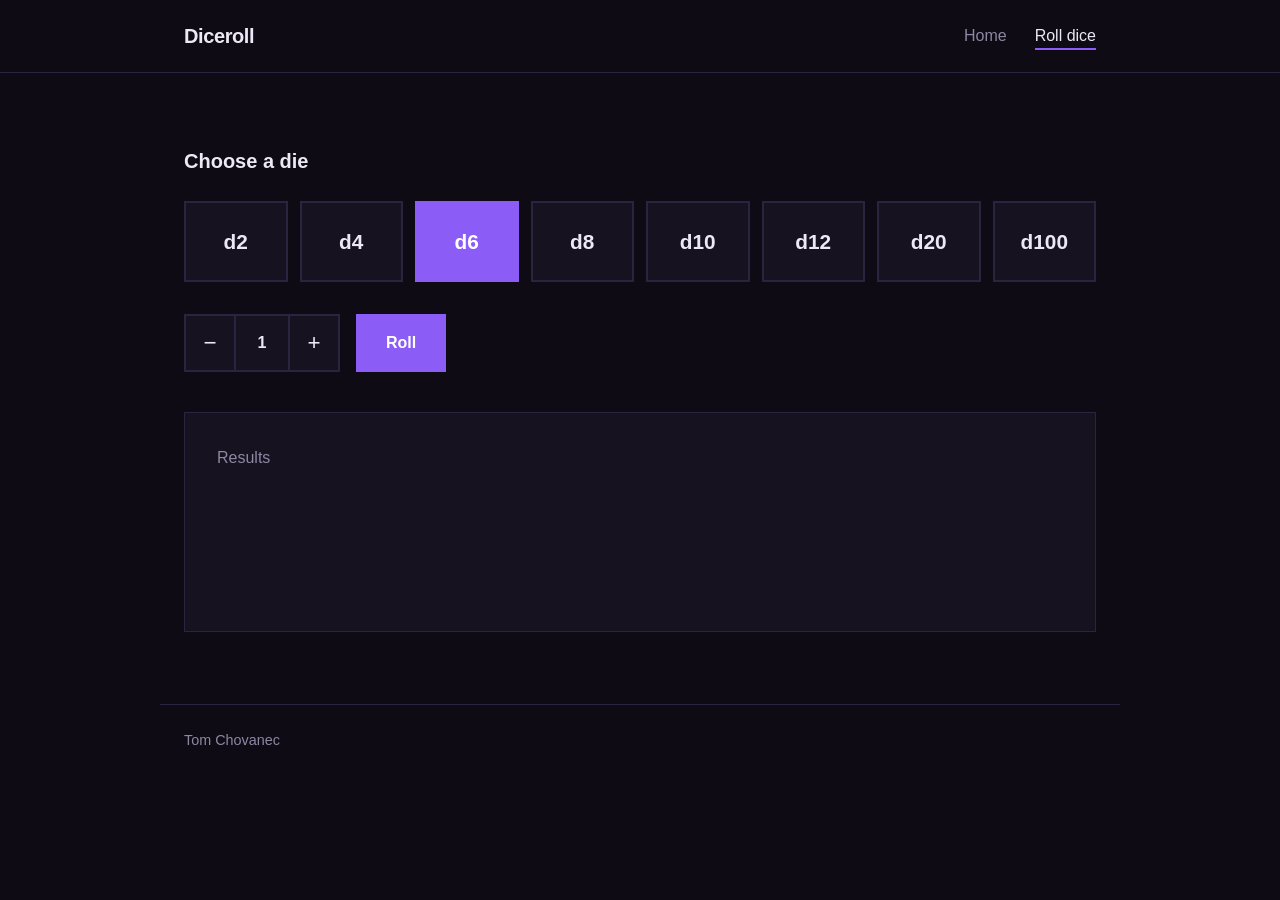
==== dice.html @ 49252532 "Add files via upload" ====
<!doctype html>
<html lang="en">
  <head>
    <meta charset="UTF-8" />
    <meta name="viewport" content="width=device-width, initial-scale=1" />
    <title>Dice – Diceroll</title>
    <link rel="stylesheet" href="style.css" />
  </head>
  <body>
    <header>
      <nav>
        <a class="logo" href="index.html">Diceroll</a>
        <ul>
          <li><a class="link" href="index.html">Home</a></li>
          <li><a class="link active" href="dice.html">Roll dice</a></li>
        </ul>
      </nav>
    </header>

    <main>
      <h2>Choose a die</h2>
      <div class="dice-picker" id="picker"></div>

      <div class="controls">
        <div class="count">
          <button type="button" id="minus">−</button>
          <output id="count">1</output>
          <button type="button" id="plus">+</button>
        </div>
        <button type="button" class="btn" id="roll">Roll</button>
      </div>

      <section class="result" id="result">
        <p class="empty">Results</p>
      </section>
    </main>

    <footer>Tom Chovanec</footer>

    <script>
      const SIDES = [2, 4, 6, 8, 10, 12, 20, 100];
      const MAX_DICE = 10;

      let sides = 6;
      let count = 1;

      const picker = document.getElementById("picker");
      const countEl = document.getElementById("count");
      const resultEl = document.getElementById("result");

      SIDES.forEach((n) => {
        const b = document.createElement("button");
        b.type = "button";
        b.className = "die";
        b.textContent = "d" + n;
        b.setAttribute("pressed", n === sides);
        b.addEventListener("click", () => {
          sides = n;
          picker
            .querySelectorAll(".die")
            .forEach((d) => d.setAttribute("pressed", d === b));
        });
        picker.appendChild(b);
      });

      function setCount(n) {
        count = Math.min(MAX_DICE, Math.max(1, n));
        countEl.textContent = count;
      }
      document
        .getElementById("minus")
        .addEventListener("click", () => setCount(count - 1));
      document
        .getElementById("plus")
        .addEventListener("click", () => setCount(count + 1));

      function showResult(rolls) {
        const total = rolls.reduce((a, b) => a + b, 0);
        resultEl.innerHTML = "";
        const t = document.createElement("div");
        t.className = "total";
        t.textContent = total;
        resultEl.appendChild(t);
        if (rolls.length > 1) {
          const r = document.createElement("div");
          r.className = "rolls";
          rolls.forEach((v) => {
            const s = document.createElement("span");
            s.textContent = v;
            r.appendChild(s);
          });
          resultEl.appendChild(r);
        }
        return total;
      }

      document.getElementById("roll").addEventListener("click", () => {
        const rolls = Array.from({ length: count }, () =>
          Math.floor(Math.random() * sides),
        );
        const total = showResult(rolls);
      });
    </script>
  </body>
</html>
---- style.css ----
:root {
  --bg: #0e0b14;
  --surface: #17121f;
  --line: #2c2340;
  --violet: #8b5cf6;
  --violet-dark: #6d3fe0;
  --text: #ece8f5;
  --muted: #8f86a3;
}

* {
  box-sizing: border-box;
  margin: 0;
  padding: 0;
  border-radius: 0;
}

body {
  background: var(--bg);
  color: var(--text);
  font-family: "Helvetica Neue", Arial, sans-serif;
  line-height: 1.6;
  min-height: 100vh;
}

a {
  color: inherit;
}
:focus-visible {
  outline: 2px solid var(--violet);
  outline-offset: 3px;
}

header {
  border-bottom: 1px solid var(--line);
}
nav {
  max-width: 960px;
  margin: 0 auto;
  padding: 20px 24px;
  display: flex;
  justify-content: space-between;
  align-items: center;
}
.logo {
  font-weight: 700;
  font-size: 1.25rem;
  text-decoration: none;
  letter-spacing: -0.02em;
}
.logo span {
  color: var(--violet);
}
nav ul {
  list-style: none;
  display: flex;
  gap: 28px;
}
nav a.link {
  text-decoration: none;
  color: var(--muted);
  padding-bottom: 4px;
  border-bottom: 2px solid transparent;
}
nav a.link:hover {
  color: var(--text);
}
nav a.link.active {
  color: var(--text);
  border-color: var(--violet);
}

main {
  max-width: 960px;
  margin: 0 auto;
  padding: 72px 24px;
}

h1 {
  font-size: clamp(2.6rem, 8vw, 5.5rem);
  line-height: 1;
  letter-spacing: -0.04em;
  font-weight: 800;
  max-width: 12ch;
}
h2 {
  font-size: 1.25rem;
  margin-bottom: 12px;
}
p.lead {
  color: var(--muted);
  font-size: 1.2rem;
  max-width: 52ch;
  margin: 28px 0 40px;
}

.btn {
  display: inline-block;
  background: var(--violet);
  color: #fff;
  border: 2px solid var(--violet);
  padding: 14px 28px;
  font: inherit;
  font-weight: 600;
  text-decoration: none;
  cursor: pointer;
}
.btn:hover {
  background: var(--violet-dark);
  border-color: var(--violet-dark);
}
.btn.ghost {
  background: transparent;
  color: var(--text);
  border-color: var(--line);
}
.btn.ghost:hover {
  border-color: var(--violet);
}

.features {
  display: grid;
  grid-template-columns: repeat(auto-fit, minmax(240px, 1fr));
  gap: 0;
  margin-top: 80px;
  border: 1px solid var(--line);
}
.features div {
  padding: 28px;
  border-right: 1px solid var(--line);
}
.features div:last-child {
  border-right: none;
}
.features p {
  color: var(--muted);
}

.dice-picker {
  display: grid;
  grid-template-columns: repeat(auto-fit, minmax(90px, 1fr));
  gap: 12px;
  margin: 24px 0 32px;
}
.die {
  background: var(--surface);
  color: var(--text);
  border: 2px solid var(--line);
  padding: 22px 0;
  font: inherit;
  font-size: 1.3rem;
  font-weight: 700;
  cursor: pointer;
}
.die:hover {
  border-color: var(--violet);
}
.die[pressed="true"] {
  background: var(--violet);
  border-color: var(--violet);
  color: #fff;
}

.controls {
  display: flex;
  flex-wrap: wrap;
  gap: 16px;
  align-items: stretch;
}
.count {
  display: flex;
  border: 2px solid var(--line);
  background: var(--surface);
}
.count button {
  background: none;
  border: none;
  color: var(--text);
  width: 48px;
  font-size: 1.4rem;
  cursor: pointer;
}
.count button:hover {
  color: var(--violet);
}
.count output {
  min-width: 56px;
  display: grid;
  place-items: center;
  font-weight: 700;
  border-left: 2px solid var(--line);
  border-right: 2px solid var(--line);
}

.result {
  margin-top: 40px;
  border: 1px solid var(--line);
  background: var(--surface);
  padding: 32px;
  min-height: 220px;
}
.total {
  font-size: clamp(4rem, 14vw, 8rem);
  font-weight: 800;
  line-height: 1;
  letter-spacing: -0.04em;
  color: var(--violet);
}
.rolls {
  display: flex;
  flex-wrap: wrap;
  gap: 8px;
  margin-top: 20px;
}
.rolls span {
  border: 1px solid var(--violet);
  min-width: 44px;
  padding: 6px 10px;
  text-align: center;
  font-weight: 600;
}
.empty {
  color: var(--muted);
}
.result.rolling .total {
  opacity: 0.4;
}

footer {
  max-width: 960px;
  margin: 0 auto;
  padding: 24px;
  border-top: 1px solid var(--line);
  color: var(--muted);
  font-size: 0.9rem;
}

@media (max-width: 600px) {
  main {
    padding: 48px 20px;
  }
  .features div {
    border-right: none;
    border-bottom: 1px solid var(--line);
  }
  .features div:last-child {
    border-bottom: none;
  }
}
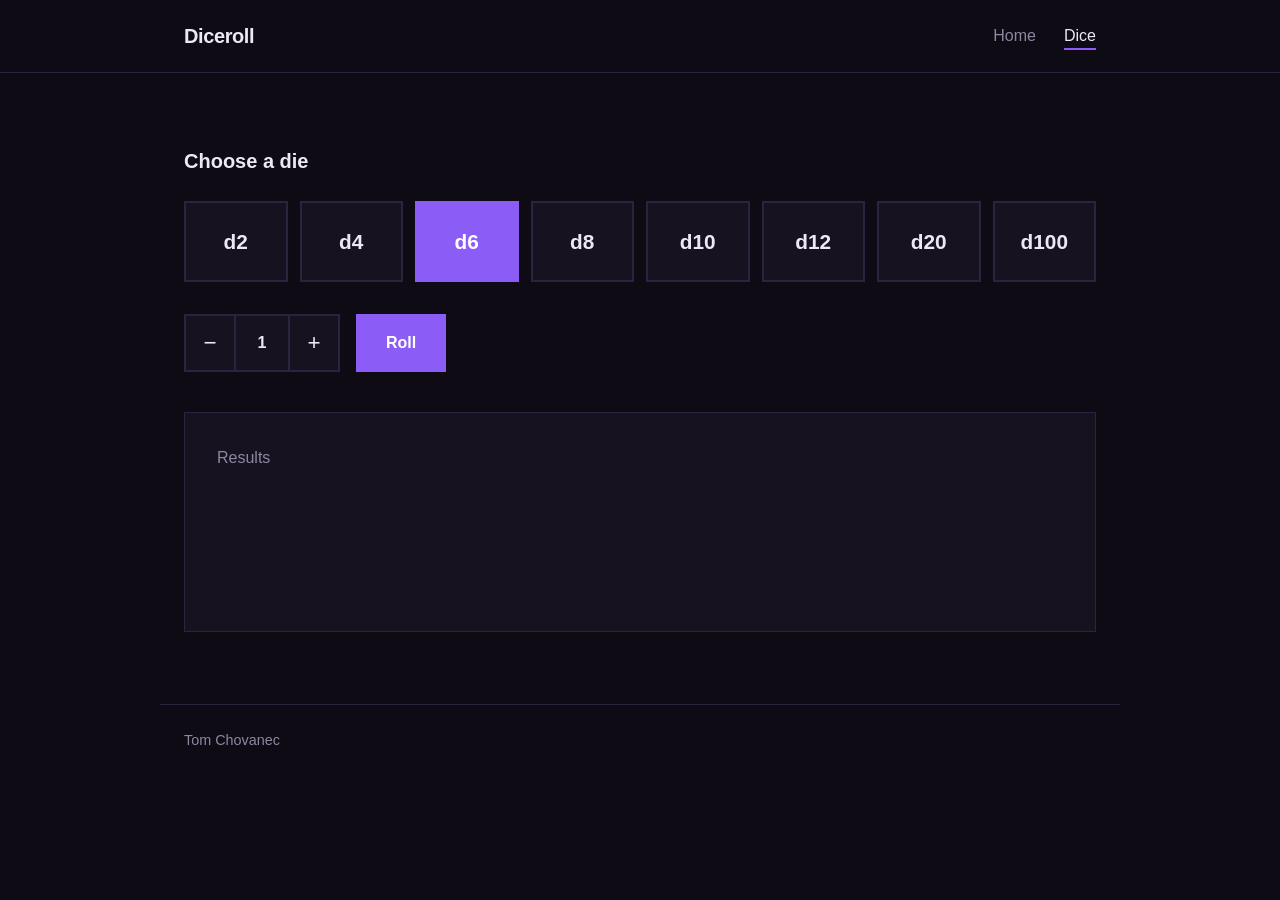
==== commit 369bf11a: "fixes" ====
--- a/dice.html
+++ b/dice.html
@@ -4,6 +4,10 @@
     <meta charset="UTF-8" />
     <meta name="viewport" content="width=device-width, initial-scale=1" />
     <title>Dice – Diceroll</title>
+    <meta
+      name="description"
+      content="Roll up to 10 dice at once. Pick a d2, d4, d6, d8, d10, d12, d20 or d100 and get each result plus the total."
+    />
     <link rel="stylesheet" href="style.css" />
   </head>
   <body>
@@ -12,7 +16,7 @@
         <a class="logo" href="index.html">Diceroll</a>
         <ul>
           <li><a class="link" href="index.html">Home</a></li>
-          <li><a class="link active" href="dice.html">Roll dice</a></li>
+          <li><a class="link active" href="dice.html">Dice</a></li>
         </ul>
       </nav>
     </header>
@@ -53,12 +57,12 @@
         b.type = "button";
         b.className = "die";
         b.textContent = "d" + n;
-        b.setAttribute("pressed", n === sides);
+        b.setAttribute("aria-pressed", n === sides);
         b.addEventListener("click", () => {
           sides = n;
           picker
             .querySelectorAll(".die")
-            .forEach((d) => d.setAttribute("pressed", d === b));
+            .forEach((d) => d.setAttribute("aria-pressed", d === b));
         });
         picker.appendChild(b);
       });
@@ -95,10 +99,11 @@
       }
 
       document.getElementById("roll").addEventListener("click", () => {
-        const rolls = Array.from({ length: count }, () =>
-          Math.floor(Math.random() * sides),
+        const rolls = Array.from(
+          { length: count },
+          () => Math.floor(Math.random() * sides) + 1,
         );
-        const total = showResult(rolls);
+        showResult(rolls);
       });
     </script>
   </body>
--- a/style.css
+++ b/style.css
@@ -47,9 +47,6 @@
   font-size: 1.25rem;
   text-decoration: none;
   letter-spacing: -0.02em;
-}
-.logo span {
-  color: var(--violet);
 }
 nav ul {
   list-style: none;
@@ -114,9 +111,6 @@
   color: var(--text);
   border-color: var(--line);
 }
-.btn.ghost:hover {
-  border-color: var(--violet);
-}
 
 .features {
   display: grid;
@@ -155,7 +149,7 @@
 .die:hover {
   border-color: var(--violet);
 }
-.die[pressed="true"] {
+.die[aria-pressed="true"] {
   background: var(--violet);
   border-color: var(--violet);
   color: #fff;
@@ -221,9 +215,6 @@
 }
 .empty {
   color: var(--muted);
-}
-.result.rolling .total {
-  opacity: 0.4;
 }
 
 footer {
